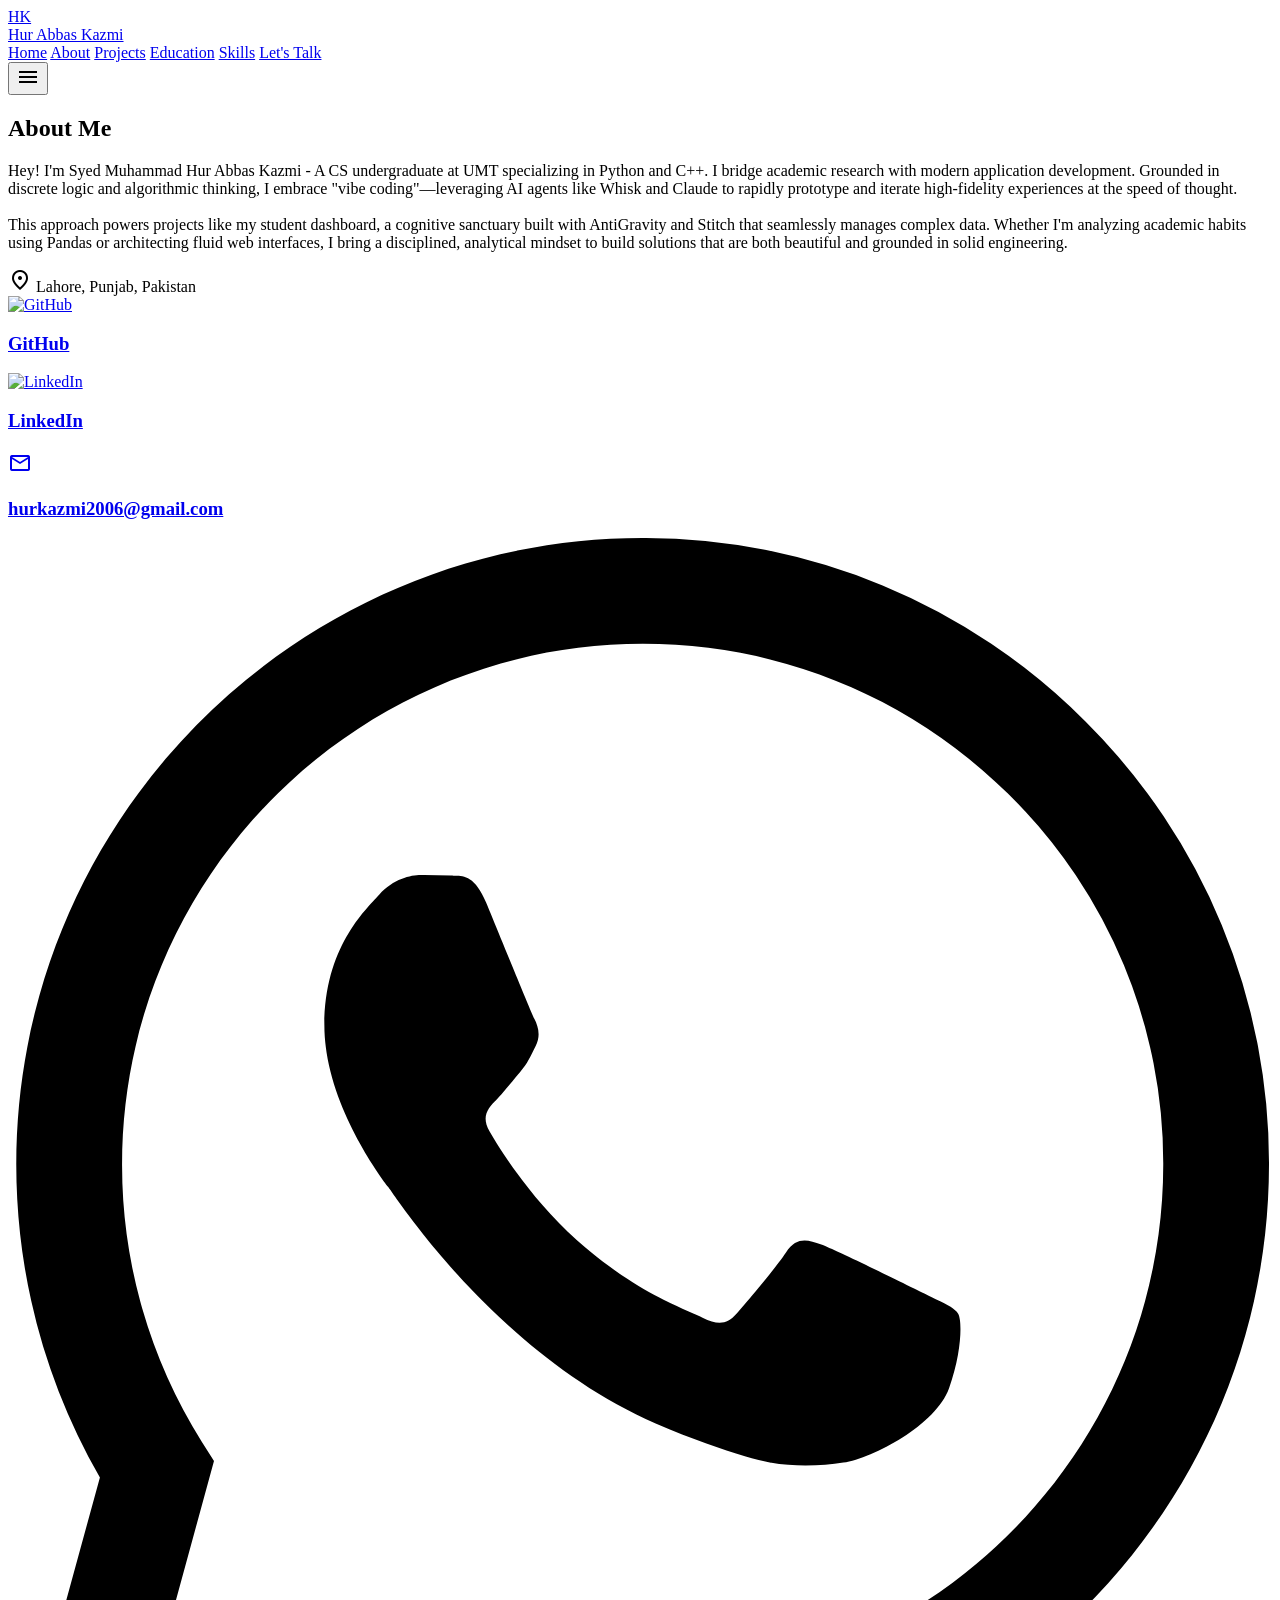
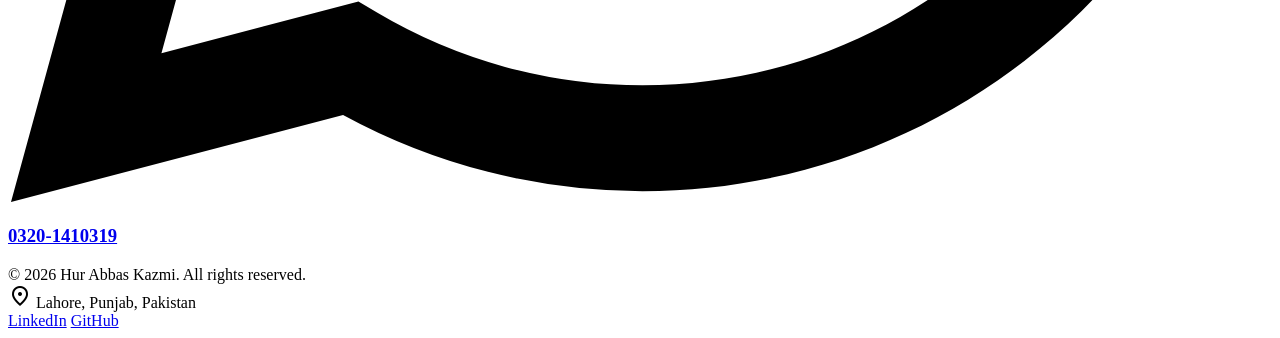
==== about.html @ 46bc68ab "Initial portfolio launch" ====
<!DOCTYPE html>
<html lang="en">

<head>
        <meta charset="utf-8" />
        <meta content="width=device-width, initial-scale=1.0" name="viewport" />
        <title>About - Hur Abbas Kazmi</title>
        <script src="https://cdn.tailwindcss.com?plugins=forms,container-queries"></script>
        <link href="https://fonts.googleapis.com/css2?family=Material+Symbols+Outlined:wght,FILL@100..700,0..1&amp;display=swap"
                rel="stylesheet" />
        <link href="https://fonts.googleapis.com/css2?family=Outfit:wght@400;500;600;700&family=Fira+Code:wght@400;500;700&display=swap"
                rel="stylesheet" />
        <script id="tailwind-config">
                tailwind.config = {
                        darkMode: "class",
                        theme: {
                                extend: {
                                        "colors": {
                                                "surface-tint": "#6366f1",
                                                "surface-container-low": "#e5e7ed",
                                                "on-surface": "#2e3040",
                                                "error": "#dc2626",
                                                "error-container": "#fee2e2",
                                                "surface-container-high": "#dcdee4",
                                                "on-secondary-container": "#585a68",
                                                "tertiary": "#7c3aed",
                                                "on-primary-fixed": "#1e1b4b",
                                                "tertiary-fixed-dim": "#c4b5fd",
                                                "tertiary-container": "#a78bfa",
                                                "secondary-container": "#d8dae6",
                                                "on-error-container": "#991b1b",
                                                "on-tertiary-fixed": "#2e1065",
                                                "surface-container-highest": "#d6d8de",
                                                "surface-bright": "#edeef4",
                                                "inverse-surface": "#2e3040",
                                                "inverse-on-surface": "#e8eaf0",
                                                "surface": "#e8eaf0",
                                                "surface-variant": "#dcdee4",
                                                "on-secondary-fixed-variant": "#404252",
                                                "outline-variant": "#d0d2dc",
                                                "on-primary-container": "#e0e2ff",
                                                "primary-fixed-dim": "#a5b4fc",
                                                "inverse-primary": "#a5b4fc",
                                                "surface-container": "#e2e4ea",
                                                "tertiary-fixed": "#ede9fe",
                                                "background": "#e8eaf0",
                                                "on-surface-variant": "#585a68",
                                                "on-secondary-fixed": "#1a1b26",
                                                "on-primary-fixed-variant": "#4338ca",
                                                "surface-dim": "#d4d6dc",
                                                "primary": "#6366f1",
                                                "secondary-fixed-dim": "#b8baca",
                                                "on-tertiary-container": "#3b1f63",
                                                "secondary-fixed": "#d8dae6",
                                                "on-error": "#ffffff",
                                                "surface-container-lowest": "#f0f2f8",
                                                "on-primary": "#ffffff",
                                                "on-secondary": "#ffffff",
                                                "on-background": "#2e3040",
                                                "on-tertiary-fixed-variant": "#5b21b6",
                                                "primary-container": "#818cf8",
                                                "secondary": "#6c6e7e",
                                                "primary-fixed": "#e0e2ff",
                                                "outline": "#8a8c9a",
                                                "on-tertiary": "#ffffff"
                                        },
                                        "borderRadius": {
                                                "DEFAULT": "0.5rem",
                                                "lg": "1rem",
                                                "xl": "1.5rem",
                                                "full": "9999px"
                                        },
                                        "spacing": {
                                                "section": "120px"
                                        },
                                        "fontFamily": {
                                                "headline": ["Outfit", "sans-serif"],
                                                "display": ["Outfit", "sans-serif"],
                                                "body": ["Outfit", "sans-serif"],
                                                "label": ["Fira Code", "monospace"]
                                        },
                                        "fontSize": {
                                                "display": ["4rem", { "lineHeight": "1.1", "letterSpacing": "-0.02em", "fontWeight": "700" }],
                                                "h2": ["2.5rem", { "lineHeight": "1.2", "fontWeight": "600" }],
                                                "h3": ["1.5rem", { "lineHeight": "1.3", "fontWeight": "600" }],
                                                "body": ["1.125rem", { "lineHeight": "1.6", "fontWeight": "400" }]
                                        }
                                },
                        },
                }
        </script>
        <link rel="stylesheet" href="style.css">
</head>

<body class="bg-background text-on-surface font-body overflow-x-hidden relative min-h-screen">
        <!-- Top Navigation -->
        <header
                class="fixed top-0 left-0 right-0 h-20 flex items-center justify-between px-8 md:px-16 z-50 bg-background/80 backdrop-blur-md border-b border-surface-variant transition-all duration-300">
                <a href="index.html" class="flex items-center gap-4 group">
                        <div
                                class="w-10 h-10 bg-primary text-on-primary rounded-full flex items-center justify-center font-display font-bold shadow-lg group-hover:scale-110 transition-transform duration-300">
                                HK
                        </div>
                        <span
                                class="font-headline font-bold text-xl text-primary hover:text-primary/80 transition-colors">Hur
                                Abbas Kazmi</span>
                </a>
                <nav class="hidden md:flex items-center gap-8 font-label text-sm font-medium text-on-surface-variant">
                        <a class="hover:text-primary transition-colors" href="index.html">Home</a>
                        <a class="text-primary transition-colors" href="about.html">About</a>
                        <a class="hover:text-primary transition-colors" href="index.html#projects">Projects</a>
                        <a class="hover:text-primary transition-colors" href="index.html#education">Education</a>
                        <a class="hover:text-primary transition-colors" href="index.html#skills">Skills</a>
                        <a class="btn-aura btn-aura-primary px-6 py-2.5 bg-primary text-on-primary rounded-full hover:bg-primary/90 transition-colors shadow-sm"
                                href="index.html#contact">Let's Talk</a>
                </nav>
                <button class="md:hidden text-on-surface-variant">
                        <span class="material-symbols-outlined">menu</span>
                </button>
        </header>

        <!-- Main Content -->
        <main class="pt-20">
                <section
                        class="min-h-[90vh] flex flex-col justify-center items-center px-8 md:px-16 lg:px-32 relative fade-up-section py-24 md:py-32">
                        <div class="max-w-4xl mx-auto z-10 w-full flex flex-col items-center text-center gap-16">
                                <!-- Description -->
                                <div class="space-y-6">
                                        <h1
                                                class="font-display text-5xl md:text-6xl font-bold text-on-surface leading-tight mb-6">
                                                About Me
                                        </h1>
                                        <p class="font-body text-lg md:text-xl text-on-surface-variant leading-relaxed"
                                                id="about-description">
                                                Hey! I'm Syed Muhammad Hur Abbas Kazmi - A CS undergraduate at UMT
                                                specializing in Python and C++. I bridge academic research with modern
                                                application development. Grounded in discrete logic and algorithmic
                                                thinking, I embrace "vibe coding"—leveraging AI agents like Whisk and
                                                Claude to rapidly prototype and iterate high-fidelity experiences at the
                                                speed of thought.
                                                <br><br>
                                                This approach powers projects like my student dashboard, a cognitive
                                                sanctuary built with AntiGravity and Stitch that seamlessly manages
                                                complex data. Whether I'm analyzing academic habits using Pandas or
                                                architecting fluid web interfaces, I bring a disciplined, analytical
                                                mindset to build solutions that are both beautiful and grounded in solid
                                                engineering.
                                        </p>
                                        <div
                                                class="flex items-center justify-center gap-2 text-on-surface-variant opacity-80 mt-8">
                                                <span
                                                        class="material-symbols-outlined text-sm text-primary">location_on</span>
                                                <span class="font-label text-xs uppercase tracking-widest">Lahore,
                                                        Punjab, Pakistan</span>
                                        </div>
                                </div>

                                <!-- 4 Rectangular Circles (Cards) -->
                                <div class="grid grid-cols-2 sm:grid-cols-4 gap-6 w-full max-w-4xl">
                                        <!-- GitHub -->
                                        <a href="https://github.com/hurkazmi-cpp" target="_blank" id="link-github"
                                                class="group bg-surface border border-outline-variant rounded-[2rem] p-6 flex flex-col items-center justify-center gap-4 hover:shadow-xl transition-all card-hover text-center h-48 w-full">
                                                <div
                                                        class="w-16 h-16 bg-surface-container-high rounded-full flex items-center justify-center text-on-surface-variant group-hover:text-primary group-hover:scale-110 transition-transform duration-500">
                                                        <img src="https://cdn.jsdelivr.net/gh/devicons/devicon@latest/icons/github/github-original.svg"
                                                                class="w-8 h-8 opacity-70 group-hover:opacity-100 transition-opacity"
                                                                alt="GitHub" />
                                                </div>
                                                <h3 class="font-headline font-bold text-lg text-on-surface">GitHub</h3>
                                        </a>

                                        <!-- LinkedIn -->
                                        <a href="https://www.linkedin.com/in/hur-abbas-kazmi-191407399/" target="_blank"
                                                class="group bg-surface border border-outline-variant rounded-[2rem] p-6 flex flex-col items-center justify-center gap-4 hover:shadow-xl transition-all card-hover text-center h-48 w-full">
                                                <div
                                                        class="w-16 h-16 bg-surface-container-high rounded-full flex items-center justify-center text-on-surface-variant group-hover:text-primary group-hover:scale-110 transition-transform duration-500">
                                                        <img src="https://cdn.jsdelivr.net/gh/devicons/devicon@latest/icons/linkedin/linkedin-original.svg"
                                                                class="w-8 h-8 opacity-70 group-hover:opacity-100 transition-opacity"
                                                                alt="LinkedIn" />
                                                </div>
                                                <h3 class="font-headline font-bold text-lg text-on-surface">LinkedIn
                                                </h3>
                                        </a>

                                        <!-- Email -->
                                        <a href="mailto:hurkazmi2006@gmail.com" id="link-email"
                                                class="group bg-surface border border-outline-variant rounded-[2rem] p-6 flex flex-col items-center justify-center gap-4 hover:shadow-xl transition-all card-hover text-center h-48 w-full overflow-hidden">
                                                <div
                                                        class="w-16 h-16 bg-surface-container-high rounded-full flex items-center justify-center text-on-surface-variant group-hover:text-primary group-hover:scale-110 transition-transform duration-500 shrink-0">
                                                        <span class="material-symbols-outlined text-3xl">mail</span>
                                                </div>
                                                <h3
                                                        class="font-headline font-bold text-[13px] md:text-sm text-on-surface whitespace-nowrap overflow-hidden text-ellipsis w-full px-2">
                                                        hurkazmi2006@gmail.com</h3>
                                        </a>

                                        <!-- WhatsApp -->
                                        <a href="https://wa.me/923201410319" id="link-whatsapp" target="_blank"
                                                class="group bg-surface border border-outline-variant rounded-[2rem] p-6 flex flex-col items-center justify-center gap-4 hover:shadow-xl transition-all card-hover text-center h-48 w-full">
                                                <div
                                                        class="w-16 h-16 bg-surface-container-high rounded-full flex items-center justify-center text-on-surface-variant group-hover:text-primary group-hover:scale-110 transition-transform duration-500 shrink-0">
                                                        <svg class="w-8 h-8 opacity-70 group-hover:opacity-100 transition-opacity fill-current"
                                                                viewBox="0 0 24 24" xmlns="http://www.w3.org/2000/svg">
                                                                <path
                                                                        d="M17.472 14.382c-.297-.149-1.758-.867-2.03-.967-.273-.099-.471-.148-.67.15-.197.297-.767.966-.94 1.164-.173.199-.347.223-.644.075-.297-.15-1.255-.463-2.39-1.475-.883-.788-1.48-1.761-1.653-2.059-.173-.297-.018-.458.13-.606.134-.133.298-.347.446-.52.149-.174.198-.298.298-.497.099-.198.05-.371-.025-.52-.075-.149-.669-1.612-.916-2.207-.242-.579-.487-.5-.669-.51a12.8 12.8 0 0 0-.57-.01c-.198 0-.52.074-.792.372-.272.297-1.04 1.016-1.04 2.479 0 1.462 1.065 2.875 1.213 3.074.149.198 2.096 3.2 5.077 4.487.709.306 1.262.489 1.694.625.712.227 1.36.195 1.871.118.571-.085 1.758-.719 2.006-1.413.248-.694.248-1.289.173-1.413-.074-.124-.272-.198-.57-.347m-5.421 7.403h-.004a9.87 9.87 0 0 1-5.031-1.378l-.361-.214-3.741.982.998-3.648-.235-.374a9.86 9.86 0 0 1-1.51-5.26c.001-5.45 4.436-9.884 9.888-9.884 2.64 0 5.122 1.03 6.988 2.898a9.825 9.825 0 0 1 2.893 6.994c-.003 5.45-4.437 9.884-9.885 9.884m8.413-18.297A11.815 11.815 0 0 0 12.05 0C5.495 0 .16 5.335.157 11.892c0 2.096.547 4.142 1.588 5.945L.057 24l6.305-1.654a11.882 11.882 0 0 0 5.683 1.448h.005c6.554 0 11.89-5.335 11.893-11.893a11.821 11.821 0 0 0-3.48-8.413z" />
                                                        </svg>
                                                </div>
                                                <h3 class="font-headline font-bold text-lg text-on-surface">0320-1410319
                                                </h3>
                                        </a>
                                </div>
                        </div>
                </section>
        </main>

        <footer
                class="py-8 px-8 md:px-16 border-t border-outline-variant bg-background text-center flex flex-col md:flex-row justify-between items-center font-label text-sm text-on-surface-variant gap-4">
                <div class="flex flex-col items-center md:items-start gap-1">
                        <span>© 2026 Hur Abbas Kazmi. All rights reserved.</span>
                        <div class="flex items-center gap-1.5 opacity-60 text-xs">
                                <span class="material-symbols-outlined text-[14px]">location_on</span>
                                <span>Lahore, Punjab, Pakistan</span>
                        </div>
                </div>
                <div class="flex gap-6">
                        <a class="hover:text-primary transition-colors"
                                href="https://www.linkedin.com/in/hur-abbas-kazmi-191407399/"
                                target="_blank">LinkedIn</a>
                        <a class="hover:text-primary transition-colors" href="https://github.com/hurkazmi-cpp"
                                target="_blank">GitHub</a>
                </div>
        </footer>

        <!-- Vanilla Tilt JS -->
        <script src="https://cdnjs.cloudflare.com/ajax/libs/vanilla-tilt/1.8.1/vanilla-tilt.min.js"></script>
        <script src="script.js"></script>
</body>

</html>
---- style.css ----
html {
    scroll-behavior: smooth;
}

/* Button Aura Effect */
.btn-aura {
    transition: box-shadow 0.4s ease, transform 0.4s ease;
}

.btn-aura-primary:hover {
    box-shadow: 0 0 20px 8px rgba(99, 102, 241, 0.4);
}

.btn-aura-surface:hover {
    box-shadow: 0 0 20px 8px rgba(208, 210, 220, 0.5);
}

/* Fade Up Animation */
.fade-up-section {
    opacity: 0;
    transform: translateY(40px);
    transition: opacity 1.8s cubic-bezier(0.16, 1, 0.3, 1), transform 1.8s cubic-bezier(0.16, 1, 0.3, 1);
    will-change: opacity, transform;
}

.fade-up-section.visible {
    opacity: 1;
    transform: translateY(0);
}

/* Card Hover Effects */
.card-hover {
    transition: box-shadow 0.4s ease, border-color 0.4s ease !important;
    transform-style: preserve-3d;
}

.card-hover:hover {
    box-shadow: 0 20px 40px -10px rgba(99, 102, 241, 0.5), 0 0 20px rgba(99, 102, 241, 0.3) !important;
    border-color: rgba(99, 102, 241, 0.4) !important;
    z-index: 10;
}

/* Custom Float Animations */
@keyframes float {
    0% { transform: translateY(0px) rotate(0deg); }
    50% { transform: translateY(-20px) rotate(5deg); }
    100% { transform: translateY(0px) rotate(0deg); }
}

@keyframes float-delayed {
    0% { transform: translateY(0px) rotate(0deg); }
    50% { transform: translateY(20px) rotate(-5deg); }
    100% { transform: translateY(0px) rotate(0deg); }
}

.animate-float {
    animation: float 6s ease-in-out infinite;
}

.animate-float-delayed {
    animation: float-delayed 8s ease-in-out infinite;
}

/* Background Grid Pattern */
.bg-grid-subtle {
    background-image: 
        linear-gradient(to right, rgba(99, 102, 241, 0.05) 1px, transparent 1px),
        linear-gradient(to bottom, rgba(99, 102, 241, 0.05) 1px, transparent 1px);
    background-size: 60px 60px;
}

/* Text Gradient */
.text-gradient {
    background: linear-gradient(135deg, #6366f1 0%, #a855f7 50%, #6366f1 100%);
    -webkit-background-clip: text;
    background-clip: text;
    -webkit-text-fill-color: transparent;
    background-size: 200% auto;
    animation: shine 4s linear infinite;
}

@keyframes shine {
    to { background-position: 200% center; }
}

@keyframes scroll-dot {
    0% { transform: translateY(-100%); opacity: 0; }
    30% { transform: translateY(0%); opacity: 1; }
    60% { transform: translateY(100%); opacity: 0; }
    100% { transform: translateY(200%); opacity: 0; }
}

.animate-scroll-dot {
    animation: scroll-dot 2.5s cubic-bezier(0.65, 0, 0.35, 1) infinite;
}

#hero-spotlight {
    will-change: transform, opacity;
    pointer-events: none;
}

.animate-float, .animate-float-delayed, .animate-pulse, .animate-ping, .animate-drift {
    will-change: transform, opacity;
}

/* Subtle Drift Animation */
@keyframes drift {
    0% { transform: translate(0, 0); }
    50% { transform: translate(30px, -30px); }
    100% { transform: translate(0, 0); }
}

.animate-drift {
    animation: drift 15s ease-in-out infinite;
}

/* Staggered Reveal Animation (Slower & Smoother) */
.stagger-1, .stagger-2, .stagger-3, .stagger-4 {
    opacity: 0;
    transform: translateY(30px);
    transition: all 1.2s cubic-bezier(0.22, 1, 0.36, 1);
}

.visible .stagger-1 { opacity: 1; transform: translateY(0); transition-delay: 0.3s; }
.visible .stagger-2 { opacity: 1; transform: translateY(0); transition-delay: 0.5s; }
.visible .stagger-3 { opacity: 1; transform: translateY(0); transition-delay: 0.7s; }
.visible .stagger-4 { opacity: 1; transform: translateY(0); transition-delay: 0.9s; }

/* Vibe Terminal Gimmick */
.terminal-window {
    background: rgba(var(--surface-container-highest-rgb), 0.15);
    backdrop-filter: blur(24px);
    border: 1px solid rgba(var(--outline-variant-rgb), 0.3);
    box-shadow: 0 30px 60px -12px rgba(0, 0, 0, 0.4);
}

.typing-cursor::after {
    content: '|';
    animation: blink 1s step-end infinite;
}

@keyframes blink {
    from, to { opacity: 1; }
    50% { opacity: 0; }
}
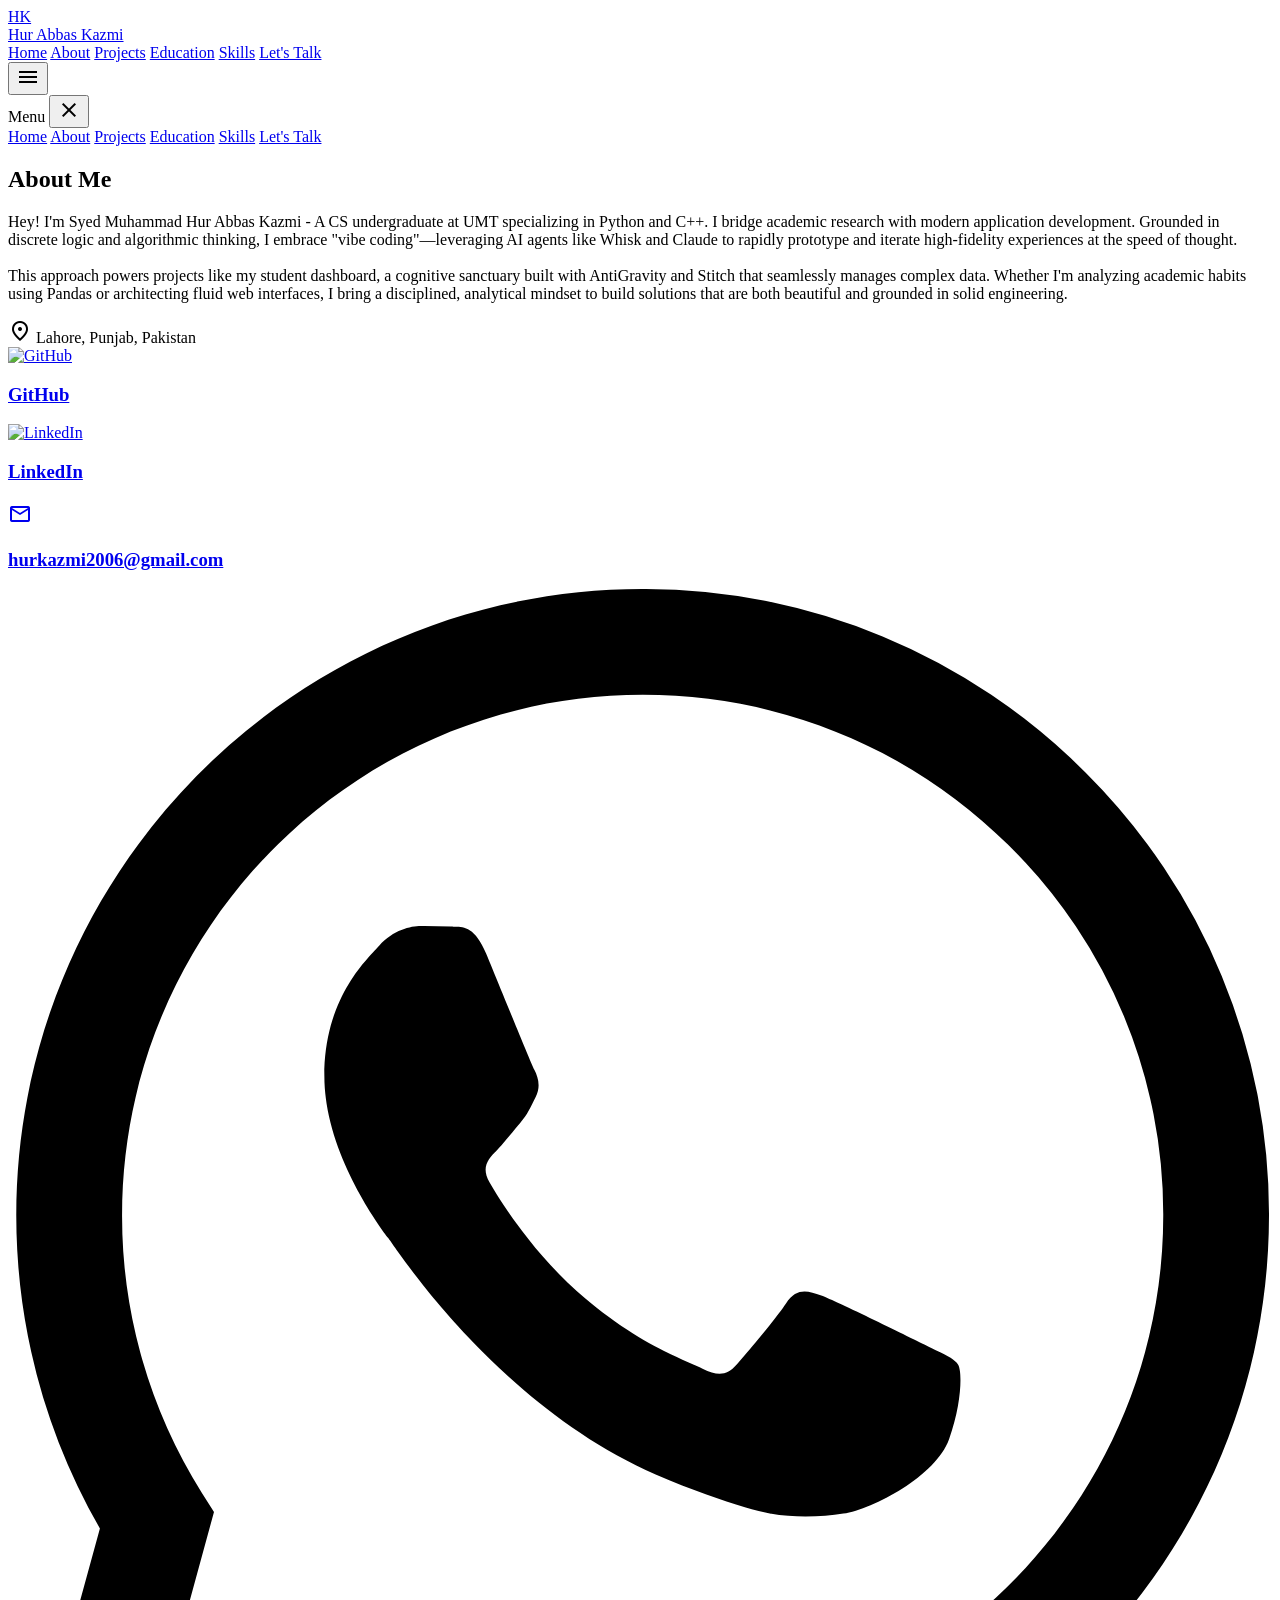
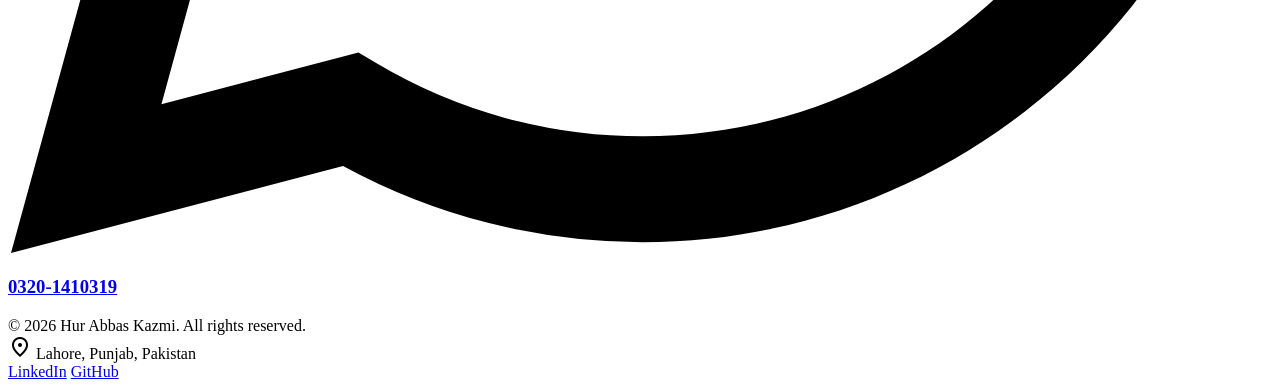
==== commit 98b89f0d: "Enhance mobile navigation and education section" ====
--- a/about.html
+++ b/about.html
@@ -6,7 +6,7 @@
         <meta content="width=device-width, initial-scale=1.0" name="viewport" />
         <title>About - Hur Abbas Kazmi</title>
         <script src="https://cdn.tailwindcss.com?plugins=forms,container-queries"></script>
-        <link href="https://fonts.googleapis.com/css2?family=Material+Symbols+Outlined:wght,FILL@100..700,0..1&amp;display=swap"
+        <link href="https://fonts.googleapis.com/css2?family=Material+Symbols+Outlined:wght,FILL@100..700,0..1&amp;display=block"
                 rel="stylesheet" />
         <link href="https://fonts.googleapis.com/css2?family=Outfit:wght@400;500;600;700&family=Fira+Code:wght@400;500;700&display=swap"
                 rel="stylesheet" />
@@ -114,10 +114,32 @@
                         <a class="btn-aura btn-aura-primary px-6 py-2.5 bg-primary text-on-primary rounded-full hover:bg-primary/90 transition-colors shadow-sm"
                                 href="index.html#contact">Let's Talk</a>
                 </nav>
-                <button class="md:hidden text-on-surface-variant">
+                <button id="mobileMenuBtn" class="md:hidden text-on-surface-variant p-2">
                         <span class="material-symbols-outlined">menu</span>
                 </button>
         </header>
+
+        <!-- Mobile Menu Overlay -->
+        <div id="mobileMenuOverlay"
+                class="fixed inset-0 z-[100] bg-background/95 backdrop-blur-xl translate-x-full transition-transform duration-500 md:hidden">
+                <div class="flex flex-col h-full p-8">
+                        <div class="flex items-center justify-between mb-12">
+                                <span class="font-headline font-bold text-xl text-primary">Menu</span>
+                                <button id="closeMobileMenuBtn" class="text-on-surface-variant p-2">
+                                        <span class="material-symbols-outlined">close</span>
+                                </button>
+                        </div>
+                        <nav class="flex flex-col gap-6 font-label text-lg">
+                                <a class="mobile-nav-link border-b border-outline-variant/30 pb-4" href="index.html">Home</a>
+                                <a class="mobile-nav-link border-b border-outline-variant/30 pb-4" href="about.html">About</a>
+                                <a class="mobile-nav-link border-b border-outline-variant/30 pb-4" href="index.html#projects">Projects</a>
+                                <a class="mobile-nav-link border-b border-outline-variant/30 pb-4" href="index.html#education">Education</a>
+                                <a class="mobile-nav-link border-b border-outline-variant/30 pb-4" href="index.html#skills">Skills</a>
+                                <a class="btn-aura btn-aura-primary mt-4 px-8 py-4 bg-primary text-on-primary rounded-full text-center font-bold"
+                                        href="index.html#contact">Let's Talk</a>
+                        </nav>
+                </div>
+        </div>
 
         <!-- Main Content -->
         <main class="pt-20">
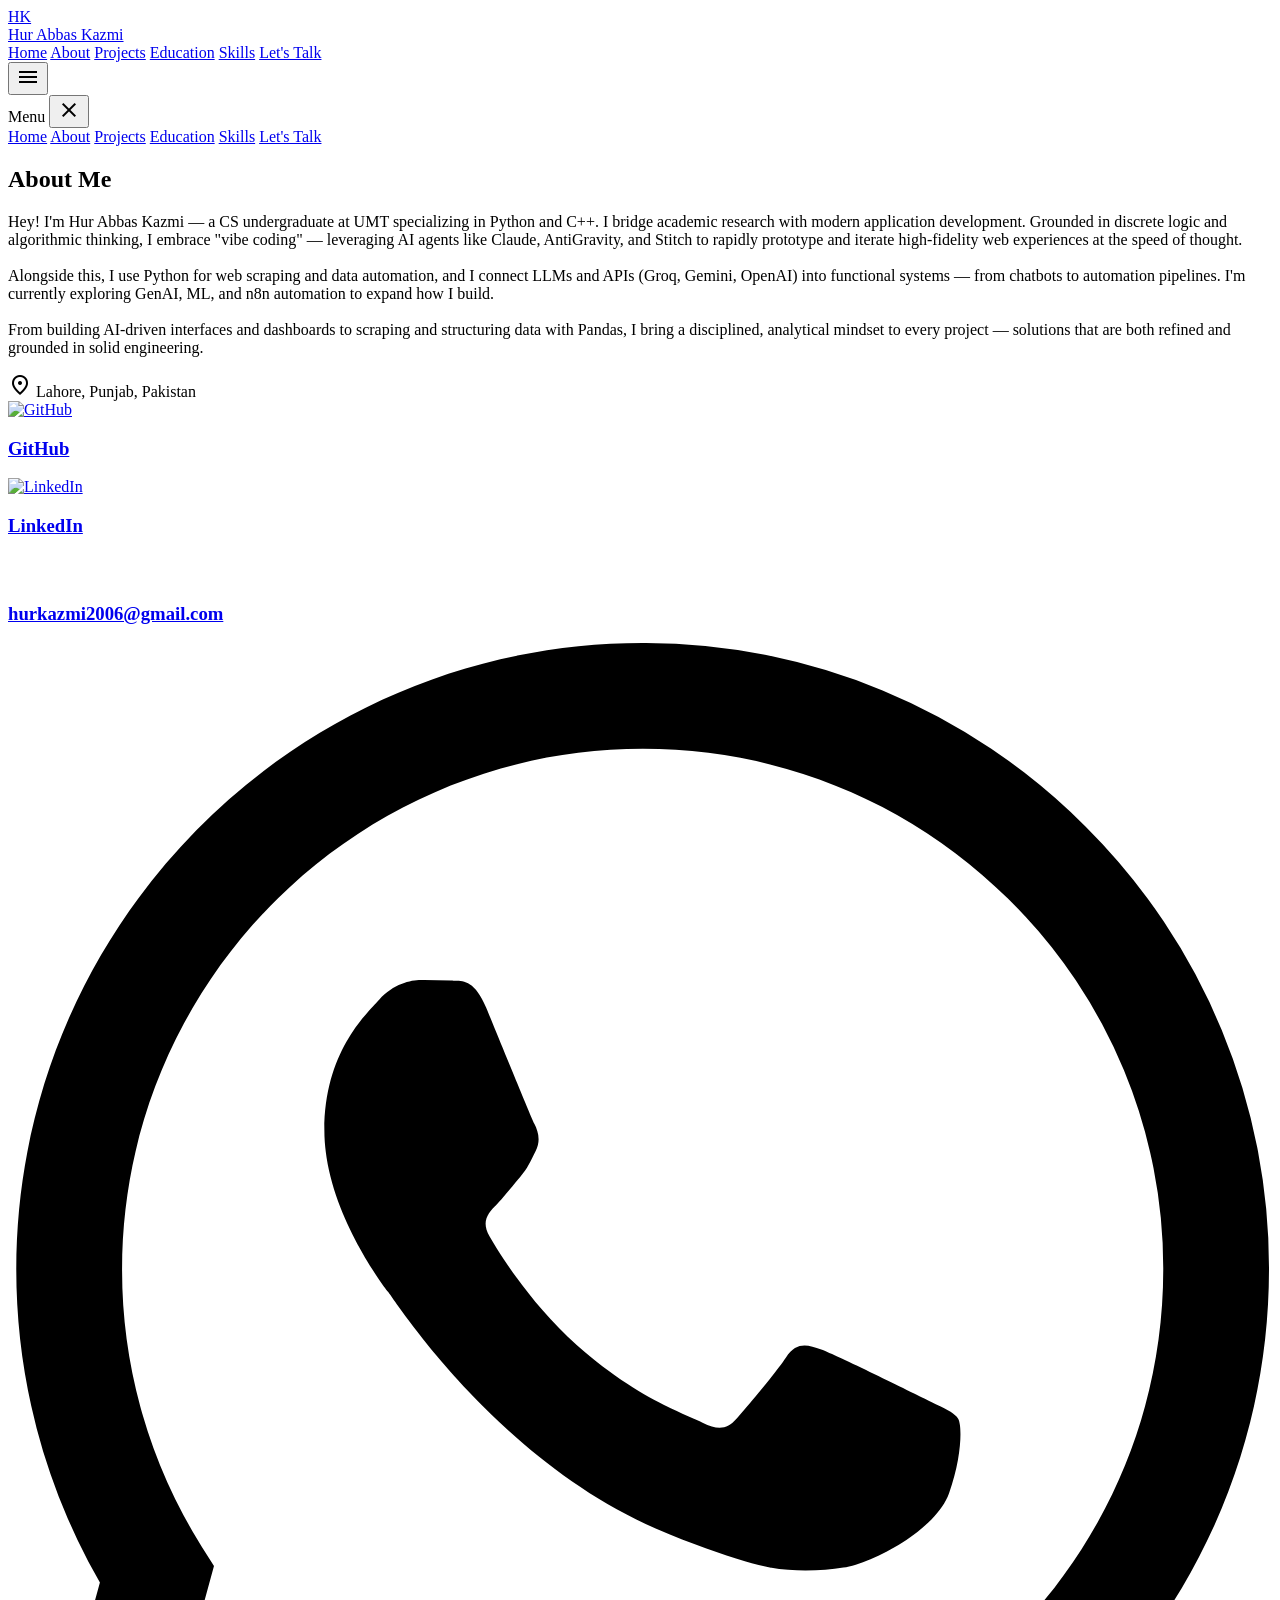
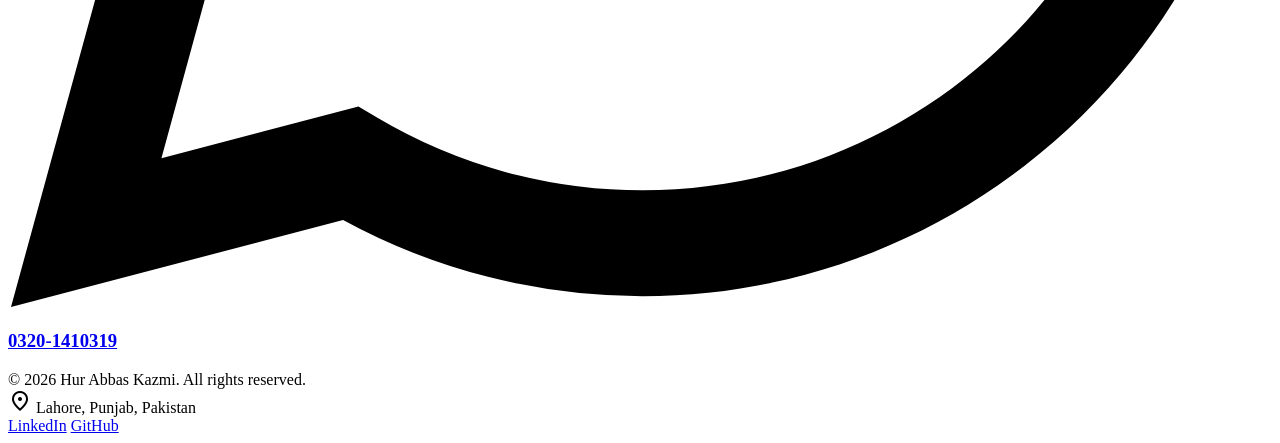
==== commit be35a37d: "Update hero, services, certifications carousel, and skills icons" ====
--- a/about.html
+++ b/about.html
@@ -135,7 +135,7 @@
                                 <a class="mobile-nav-link border-b border-outline-variant/30 pb-4" href="index.html#projects">Projects</a>
                                 <a class="mobile-nav-link border-b border-outline-variant/30 pb-4" href="index.html#education">Education</a>
                                 <a class="mobile-nav-link border-b border-outline-variant/30 pb-4" href="index.html#skills">Skills</a>
-                                <a class="btn-aura btn-aura-primary mt-4 px-8 py-4 bg-primary text-on-primary rounded-full text-center font-bold"
+                                <a class="mobile-nav-link btn-aura btn-aura-primary mt-4 px-8 py-4 bg-primary text-on-primary rounded-full text-center font-bold"
                                         href="index.html#contact">Let's Talk</a>
                         </nav>
                 </div>
@@ -154,19 +154,11 @@
                                         </h1>
                                         <p class="font-body text-lg md:text-xl text-on-surface-variant leading-relaxed"
                                                 id="about-description">
-                                                Hey! I'm Syed Muhammad Hur Abbas Kazmi - A CS undergraduate at UMT
-                                                specializing in Python and C++. I bridge academic research with modern
-                                                application development. Grounded in discrete logic and algorithmic
-                                                thinking, I embrace "vibe coding"—leveraging AI agents like Whisk and
-                                                Claude to rapidly prototype and iterate high-fidelity experiences at the
-                                                speed of thought.
+                                               Hey! I'm Hur Abbas Kazmi — a CS undergraduate at UMT specializing in Python and C++. I bridge academic research with modern application development. Grounded in discrete logic and algorithmic thinking, I embrace "vibe coding" — leveraging AI agents like Claude, AntiGravity, and Stitch to rapidly prototype and iterate high-fidelity web experiences at the speed of thought.
                                                 <br><br>
-                                                This approach powers projects like my student dashboard, a cognitive
-                                                sanctuary built with AntiGravity and Stitch that seamlessly manages
-                                                complex data. Whether I'm analyzing academic habits using Pandas or
-                                                architecting fluid web interfaces, I bring a disciplined, analytical
-                                                mindset to build solutions that are both beautiful and grounded in solid
-                                                engineering.
+                                                Alongside this, I use Python for web scraping and data automation, and I connect LLMs and APIs (Groq, Gemini, OpenAI) into functional systems — from chatbots to automation pipelines. I'm currently exploring GenAI, ML, and n8n automation to expand how I build.
+                                                <br><br>
+                                                From building AI-driven interfaces and dashboards to scraping and structuring data with Pandas, I bring a disciplined, analytical mindset to every project — solutions that are both refined and grounded in solid engineering.
                                         </p>
                                         <div
                                                 class="flex items-center justify-center gap-2 text-on-surface-variant opacity-80 mt-8">
--- a/style.css
+++ b/style.css
@@ -18,8 +18,8 @@
 /* Fade Up Animation */
 .fade-up-section {
     opacity: 0;
-    transform: translateY(40px);
-    transition: opacity 1.8s cubic-bezier(0.16, 1, 0.3, 1), transform 1.8s cubic-bezier(0.16, 1, 0.3, 1);
+    transform: translateY(30px);
+    transition: opacity 1s cubic-bezier(0.2, 0, 0, 1), transform 1s cubic-bezier(0.2, 0, 0, 1);
     will-change: opacity, transform;
 }
 
@@ -143,3 +143,74 @@
     from, to { opacity: 1; }
     50% { opacity: 0; }
 }
+
+/* Certifications Carousel (Coverflow) */
+.cert-track {
+    display: flex;
+    align-items: center;
+    gap: 1.5rem;
+    overflow-x: auto;
+    scroll-snap-type: x mandatory;
+    scroll-behavior: smooth;
+    padding: 1rem 0 2.5rem;
+    -webkit-overflow-scrolling: touch;
+    scrollbar-width: none;
+}
+
+.cert-track::-webkit-scrollbar {
+    display: none;
+}
+
+.cert-spacer {
+    flex: 0 0 auto;
+    width: 0px;
+}
+
+.cert-card {
+    scroll-snap-align: center;
+    scroll-snap-stop: always;
+    flex: 0 0 auto;
+    width: 300px;
+    transform-origin: center center;
+    transition: transform 0.25s cubic-bezier(0.22, 1, 0.36, 1),
+                opacity 0.25s cubic-bezier(0.22, 1, 0.36, 1),
+                filter 0.25s cubic-bezier(0.22, 1, 0.36, 1);
+    will-change: transform, opacity;
+}
+
+@media (min-width: 640px) {
+    .cert-card {
+        width: 420px;
+    }
+}
+
+@media (min-width: 1024px) {
+    .cert-card {
+        width: 480px;
+    }
+}
+
+.cert-nav-btn {
+    transition: background-color 0.3s ease, transform 0.2s ease, box-shadow 0.3s ease;
+}
+
+.cert-nav-btn:hover {
+    transform: scale(1.08);
+}
+
+.cert-nav-btn:active {
+    transform: scale(0.95);
+}
+
+.cert-dot {
+    width: 8px;
+    height: 8px;
+    border-radius: 999px;
+    background: rgba(99, 102, 241, 0.25);
+    transition: width 0.3s ease, background-color 0.3s ease;
+}
+
+.cert-dot.active {
+    width: 26px;
+    background: #6366f1;
+}
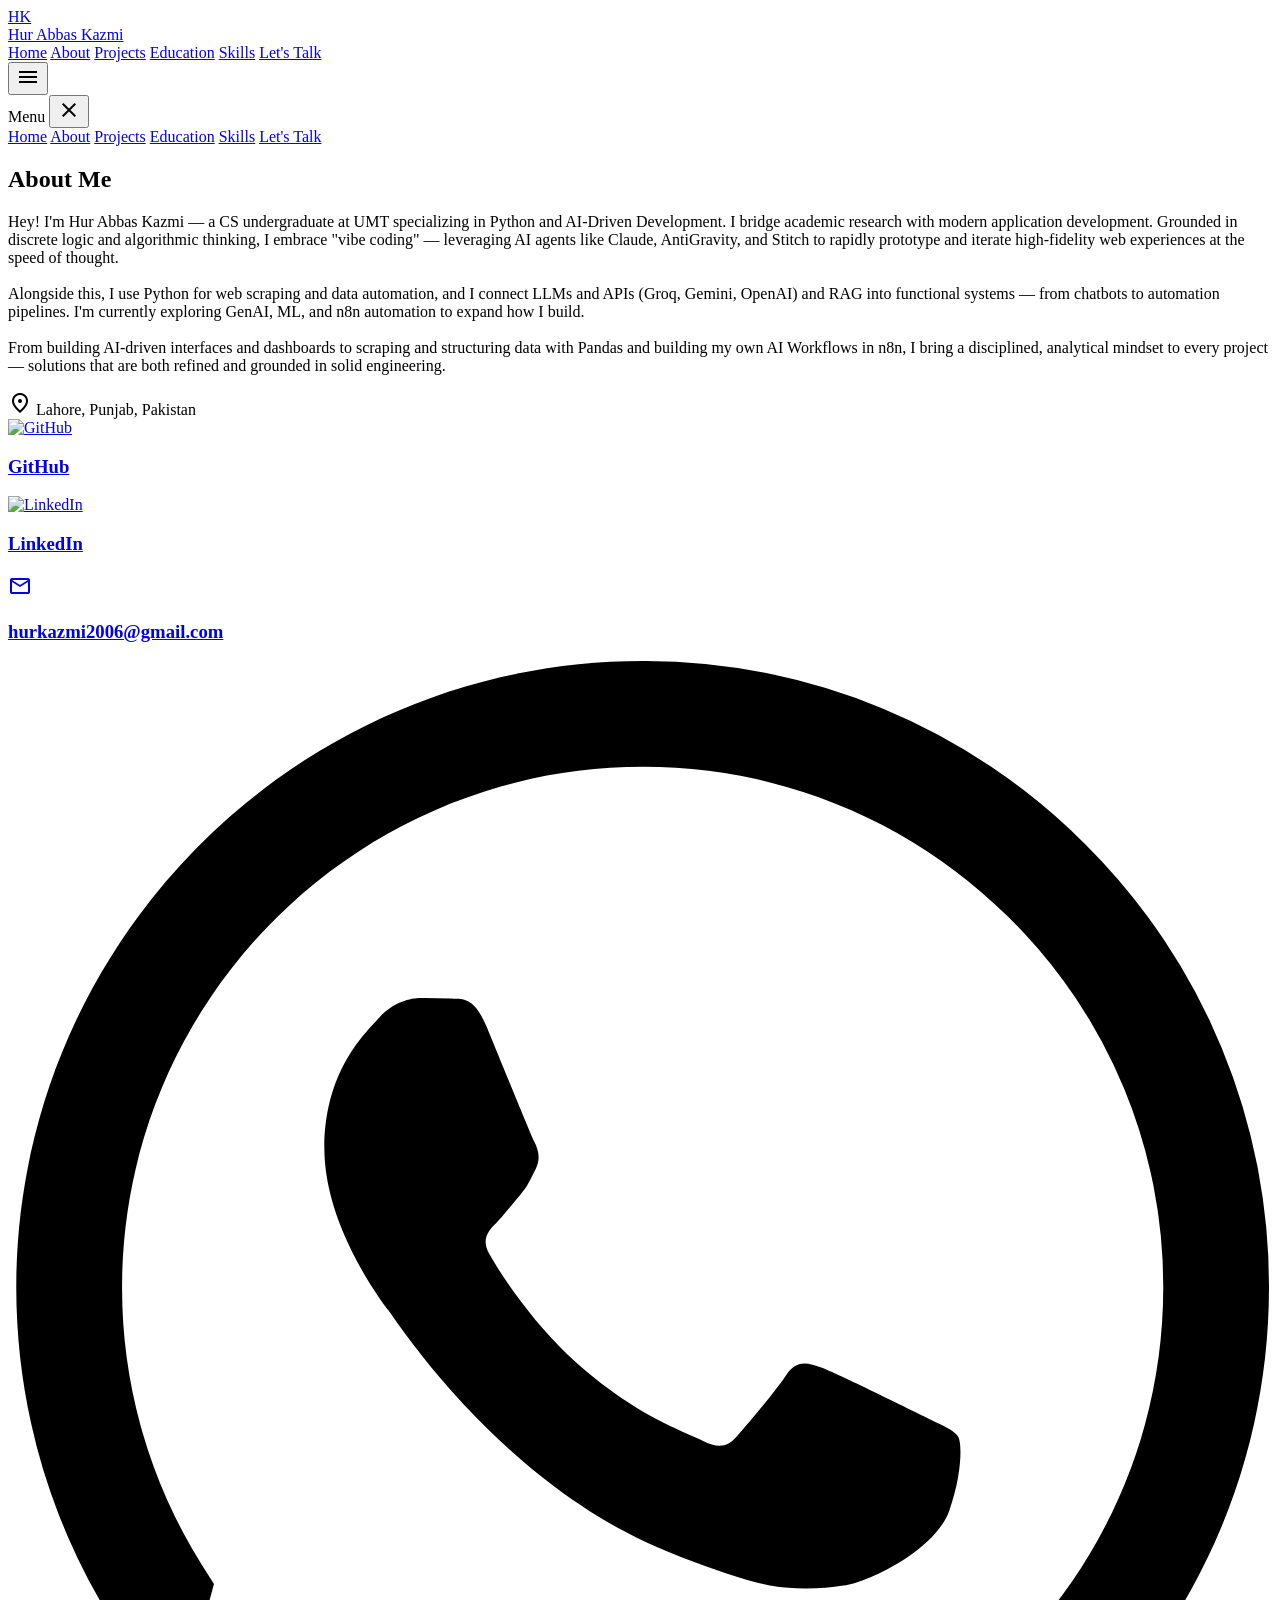
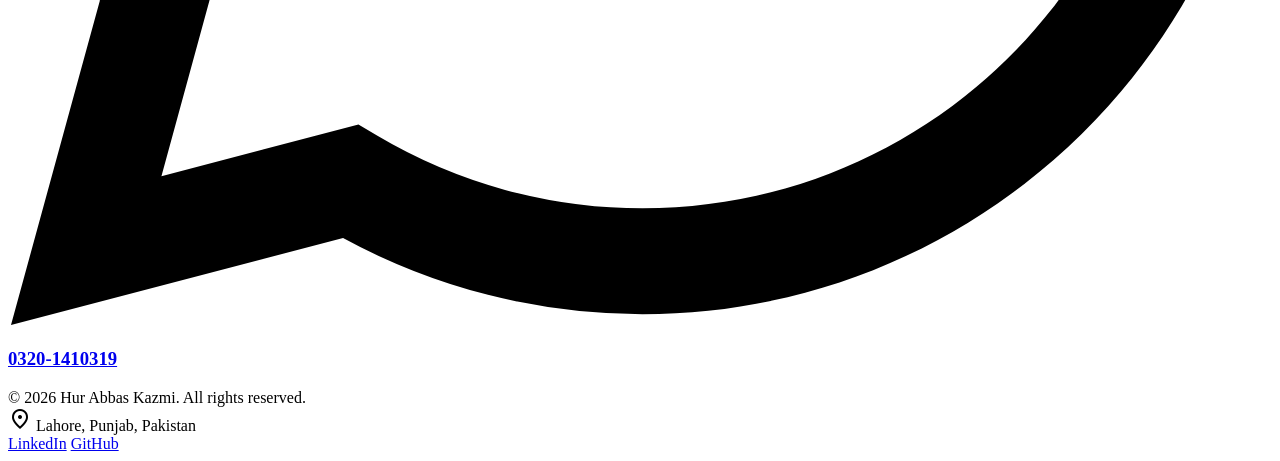
==== commit f6aaddf1: "Added new project" ====
--- a/about.html
+++ b/about.html
@@ -154,11 +154,11 @@
                                         </h1>
                                         <p class="font-body text-lg md:text-xl text-on-surface-variant leading-relaxed"
                                                 id="about-description">
-                                               Hey! I'm Hur Abbas Kazmi — a CS undergraduate at UMT specializing in Python and C++. I bridge academic research with modern application development. Grounded in discrete logic and algorithmic thinking, I embrace "vibe coding" — leveraging AI agents like Claude, AntiGravity, and Stitch to rapidly prototype and iterate high-fidelity web experiences at the speed of thought.
+                                               Hey! I'm Hur Abbas Kazmi — a CS undergraduate at UMT specializing in Python and AI-Driven Development. I bridge academic research with modern application development. Grounded in discrete logic and algorithmic thinking, I embrace "vibe coding" — leveraging AI agents like Claude, AntiGravity, and Stitch to rapidly prototype and iterate high-fidelity web experiences at the speed of thought.
                                                 <br><br>
-                                                Alongside this, I use Python for web scraping and data automation, and I connect LLMs and APIs (Groq, Gemini, OpenAI) into functional systems — from chatbots to automation pipelines. I'm currently exploring GenAI, ML, and n8n automation to expand how I build.
+                                                Alongside this, I use Python for web scraping and data automation, and I connect LLMs and APIs (Groq, Gemini, OpenAI) and RAG into functional systems — from chatbots to automation pipelines. I'm currently exploring GenAI, ML, and n8n automation to expand how I build.
                                                 <br><br>
-                                                From building AI-driven interfaces and dashboards to scraping and structuring data with Pandas, I bring a disciplined, analytical mindset to every project — solutions that are both refined and grounded in solid engineering.
+                                                From building AI-driven interfaces and dashboards to scraping and structuring data with Pandas and building my own AI Workflows in n8n, I bring a disciplined, analytical mindset to every project — solutions that are both refined and grounded in solid engineering.
                                         </p>
                                         <div
                                                 class="flex items-center justify-center gap-2 text-on-surface-variant opacity-80 mt-8">
